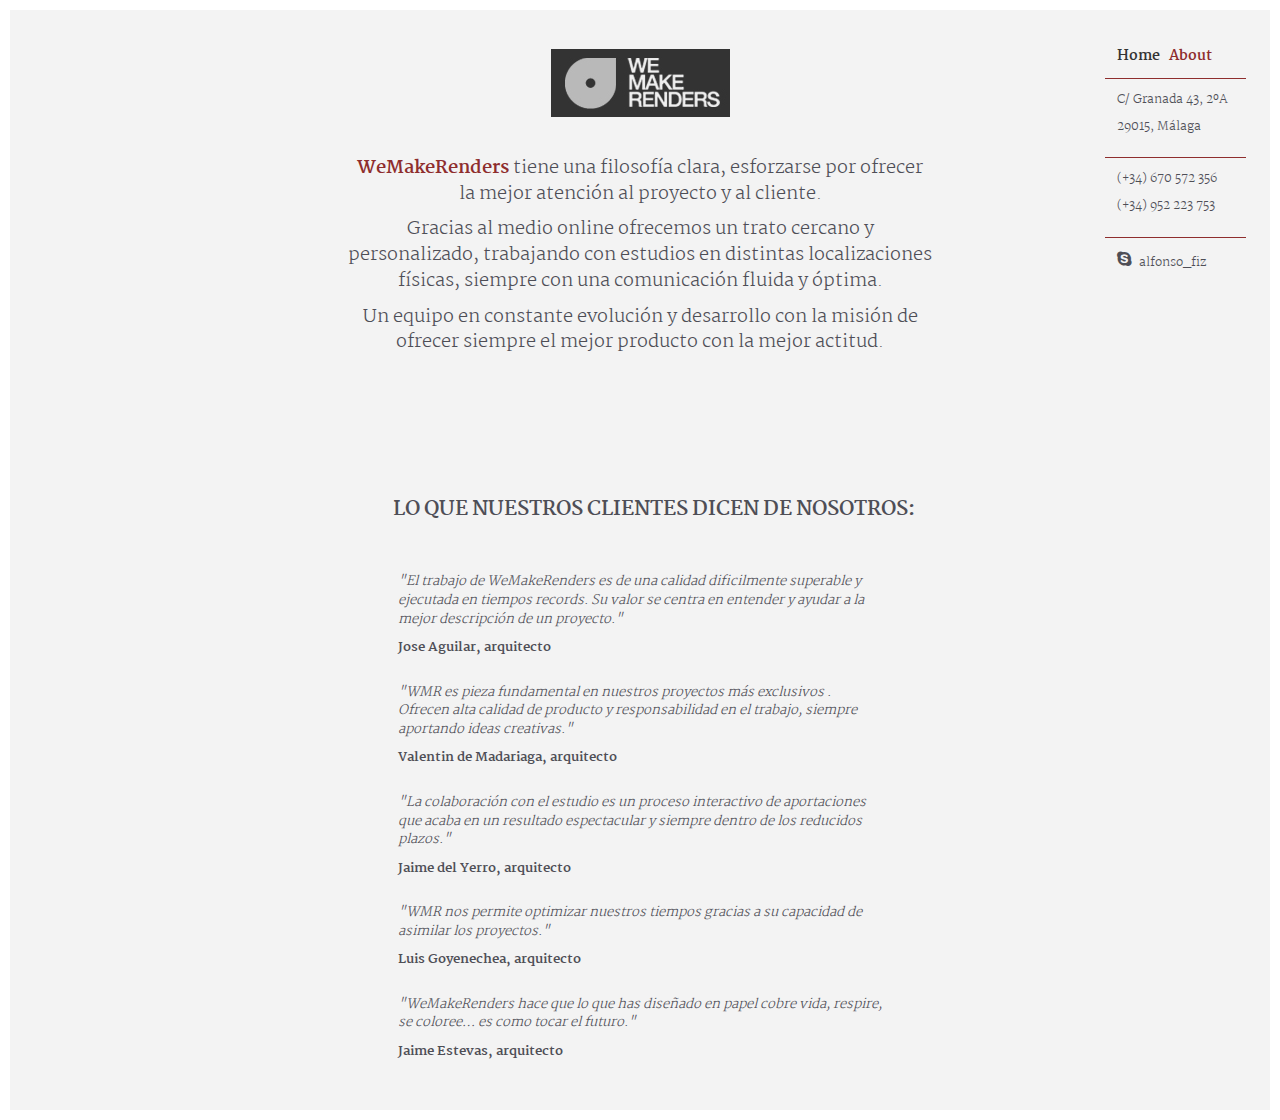
==== about.html @ eca2fc59 "Home page addded" ====
<!DOCTYPE html>
<html lang="es">
  <head>
    <meta charset="utf-8">
    <meta http-equiv="X-UA-Compatible" content="IE=edge">
    <meta name="viewport" content="width=device-width, initial-scale=1">
    <!-- The above 3 meta tags *must* come first in the head; any other head content must come *after* these tags -->

    <meta name = "description" content ="INCLUDE DESCRIPTION"/>

    <title>About|We Make Renders</title>

    <!-- Bootstrap -->
    <link rel="stylesheet" href="https://maxcdn.bootstrapcdn.com/bootstrap/3.3.5/css/bootstrap.min.css">

    <!-- FONT-AWESOME -->
   <link rel="stylesheet" href="https://maxcdn.bootstrapcdn.com/font-awesome/4.4.0/css/font-awesome.min.css">

    <link rel=stylesheet href="stylesheet.css"/>

    <link href='http://fonts.googleapis.com/css?family=Martel:200,400,800' rel='stylesheet' type='text/css'>
    <link href='http://fonts.googleapis.com/css?family=Quicksand:400,300,700' rel='stylesheet' type='text/css'>
    <link href='http://fonts.googleapis.com/css?family=Open+Sans:300italic,400italic,400,300,700' rel='stylesheet' type='text/css'>
    <link href='http://fonts.googleapis.com/css?family=Lora:400,400italic,700' rel='stylesheet' type='text/css'>
  </head>

  <body>
    <div class="container">
      <div class="row">
          <div class="col-md-3"></div>
          <div class="col-md-6">
            <figure id="logo">
              <img src="logo.jpg">
            </figure>
          </div>
          <div class="col-md-3"></div>
      </div>
      <div id="resized-menu" class="row visible-xs visible-sm">
          <div class="col-md-3"></div>
          <div class="col-md-6">
            <nav id="xs-menu">
              <ul>
                <li><a href=#>Home</a></li>
                <li><a href=#><span class="red">About</span></a></li>
              </ul>
            </nav>
          </div>
          <div class="col-md-3"></div>
      </div>
      <div class="row">
          <div class="col-md-3"></div>
          <div class="col-md-6" id="intro">
            <p><strong><span class="red">WeMakeRenders</span></strong> tiene una filosofía clara, esforzarse por ofrecer la mejor atención al proyecto y al cliente.</p>
            <p>Gracias al medio online ofrecemos un trato cercano y personalizado, trabajando con estudios en distintas localizaciones físicas, siempre con una comunicación fluida y óptima.</p>
            <p>Un equipo en constante evolución y desarrollo con la misión de ofrecer siempre el mejor producto con la mejor actitud.</p>
          </div>
          <div class="col-md-3"></div>
      </div>
      <div class="row">
          <div class="col-md-3"></div>
          <div id="testimonials-header" class="col-md-6">
            <p>Lo que nuestros clientes dicen de nosotros:</p>
          </div>
          <div class="col-md-3"></div>
      </div>
      <div id="testimonials" class="row">
          <div class="col-md-3"></div>
          <div class="col-md-6 sides-padding">
            <p class="quotation">"El trabajo de WeMakeRenders es de una calidad dificilmente superable y ejecutada en tiempos records. Su valor se centra en entender y ayudar a la mejor descripción de un proyecto."</p>
            <p><strong>Jose Aguilar, arquitecto</strong></p>
            <p class="quotation">"WMR es pieza fundamental en nuestros proyectos más exclusivos . Ofrecen alta calidad de producto y responsabilidad en el trabajo, siempre aportando ideas creativas."</p>
            <p><strong>Valentin de Madariaga, arquitecto</strong></p>
            <p class="quotation">"La colaboración con el estudio es un proceso interactivo de aportaciones que acaba en un resultado espectacular y siempre dentro de los reducidos plazos."</p>
            <p><strong>Jaime del Yerro, arquitecto</strong></p>
            <p class="quotation">"WMR nos permite optimizar nuestros tiempos gracias a su capacidad de asimilar los proyectos."</p>
            <p><strong>Luis Goyenechea, arquitecto</strong></p>
            <p class="quotation">"WeMakeRenders hace que lo que has diseñado en papel cobre vida, respire, se coloree… es como tocar el futuro."</p>
            <p><strong>Jaime Estevas, arquitecto</strong></p>
          </div>
          <div class="col-md-3"></div>
      </div>
      <nav class="side-menu">
        <div id="main-menu">
          <ul>
            <li><a href=#>Home</a></li>
            <li><a href=#><span class="red">About</span></a></li>
          </ul>
        </div>
        <div id="address">
          <p>C/ Granada 43, 2ºA</p>
          <p>29015, Málaga</p>
        </div>
        <div id="phone">
          <p>(+34) 670 572 356</p>
          <p>(+34) 952 223 753</p>
        </div>
        <div id="skype">
          <p><span class="icon-skype"></span>alfonso_fiz</p>
        </div>
      </nav>
      <div class="row visible-xs visible-sm">
          <div class="col-md-4"></div>
          <div id="bottom-menu" class="col-md-4">
            <div id="address">
              <p>C/ Granada 43, 2ºA</p>
              <p>29015, Málaga</p>
            </div>
            <div id="phone">
              <p>(+34) 670 572 356</p>
              <p>(+34) 952 223 753</p>
            </div>
            <div id="skype">
              <p><span class="icon-skype"></span>alfonso_fiz</p>
            </div>
          </div>
          <div class="col-md-4"></div>
      </div>
    </div>
    
  </body>
</html>
---- stylesheet.css ----
@font-face {
	font-family: 'icomoon';
	src:url('fonts/icomoon.eot?-d1fw1y');
	src:url('fonts/icomoon.eot?#iefix-d1fw1y') format('embedded-opentype'),
		url('fonts/icomoon.ttf?-d1fw1y') format('truetype'),
		url('fonts/icomoon.woff?-d1fw1y') format('woff'),
		url('fonts/icomoon.svg?-d1fw1y#icomoon') format('svg');
	font-weight: normal;
	font-style: normal;
}

[class^="icon-"], [class*=" icon-"] {
	font-family: 'icomoon';
	speak: none;
	font-style: normal;
	font-weight: normal;
	font-variant: normal;
	text-transform: none;
	line-height: 1;

	/* Better Font Rendering =========== */
	-webkit-font-smoothing: antialiased;
	-moz-osx-font-smoothing: grayscale;
}



body {
	margin: 10px;
	font-family: "Martel", serif;
	font-weight: 200;
	color: #4e4e56;
}

#bottom-menu {
	text-align: center;
}

#bottom-menu div {
	padding: 0.2em 0.7em;
	display: inline-block;
}

#bottom-menu #address {
	border-right: 1px solid #7c1418;
}
#bottom-menu #phone {
	border-right: 1px solid #7c1418;
}
#bottom-menu #skype {
	vertical-align: top;
}
#banner {
	width:100%;
}

#banner-text {
	position: absolute;
	top: 0;
	left: 0;
}

#home-header {
	position: relative;
}


#intro {
	font-size: 18px;
	text-align: center;
	margin-bottom: 5em;
}

#logo {
	text-align: center;
}

#main-menu {
	vertical-align: bottom;
}

#main-menu li{
	display: inline-block;
	margin-right: 0.5em;
}

#main-menu ul {
	text-align: left;
	padding-left: 0;
	padding-bottom: 0;
	margin-bottom: 0;
}
#main-menu a{
	color: #333;
	font-size: 14px;
	font-weight: bold;
	text-decoration: none;
}

#main-menu a:hover {
	color: #8E2D2D;
}

#resized-menu {
	margin: 2em 0 0 0;
}

#skype {
	border-bottom: none;
}

#testimonials p:first-child{
	margin-top: 0;
}
#testimonials-header {
	margin-bottom: 0;
	text-transform: uppercase;
	font-weight: bold;
	font-size: 20px;
	padding-left: 3em;
}

#xs-menu {
	margin: 0;
}

#xs-menu a{
	color:inherit;
	font-size: 16px;
	font-weight: bold;
	text-decoration: none;
	}

#xs-menu a:hover {
	color: #8E2D2D;
}

#xs-menu li{
	display: inline-block;
	margin: 0 0.5em;

}

#xs-menu ul{
	text-align: center;
	padding-left: 0;
}

.container {
	background: #f3f3f3;
	margin: 0;
	font-size: 13px;
	position: relative;
	width: 100%;
}

.icon-skype:before {
	content: "\e602";
	margin-right: 0.3em;
	font-size: 17px;
}

.icon-quotes-right:before {
	content: "\e600";
}
.icon-quotes-left:before {
	content: "\e601";
}

.side-menu {
	position: absolute;
	top: 0;
	right:0;
	width: 15%;
	padding: 2em;
	font-size: 12px;
}

.side-menu div {
	padding: 1em;
	border-bottom: solid 1px #8E2D2D;
}

.red {
	color: #8E2D2D;
}

.row {
	margin: 3em 0;
}

.sides-padding {
	padding-left: 5em;
	padding-right: 5em;
}

.quotation {
	margin-top: 2em;
	font-style: italic;
}

@media screen and (max-width:1300px) {
	#banner {
		opacity: 0.4;
	}

}

@media screen and (max-width:1200px) {
  .side-menu {
		width: 17%;
	}
	#intro p {
		margin: 15px;
	}
}

@media screen and (max-width:1100px) {
	.side-menu {
		width: 20%;
	}
}
@media screen and (max-width:992px) {
  	.side-menu {
		display: none;
	}
	.row {
		margin: 2em 0;
	}
}

@media screen and (max-width:700px) {
	#intro {
		font-size: 16px;
		font-weight: 400;
	}
	.row {
		margin: 1em 0;
	}

}

@media screen and (max-width:610px) {
	.row .home-page p:nth-child(2) {
		display: none;
	}

	.row .home-page p:nth-child(3) {
		display: none;
	}

	#bottom-menu {
		font-size: 10px;
	}
}

@media screen and (max-width:455px) {
	#intro.home-page p:nth-child(1) {
		margin: 0;
	}
}


/* CSS FOR FREEWALL */

.item {
    width: 400px;
    height: 320px;
    background: rgb(135, 199, 135);
}

.item img {
	height: 100%;
	width: 100%;
}

#free-wall {
	width: 100%;
	margin-top: 10px;
}



/* CSS FOR MENU ICON AND SLIDE-DOWN MENU
#icon-menu {
	position: absolute;
	top: 20px;
	right: 20px;
}

#icon-menu a {
	text-decoration: none;
	color: #4e4e56;
}

#icon-menu a:hover {
	color: #8E2D2D;
}



#slide-down-menu {
	display: none;
}

#slide-down-menu ul{
	padding: 10px;
	background: rgba(255, 255, 255, 0.5);
}

#slide-down-menu li{
	list-style-type: none;
	font-weight: 800;
	padding: 3px 0;
}

#menu-button a {
	font-size: 30px;
}

*/




/* 
to make banner image a background-image instead of a div
#home-banner {
	background-image: url('img3.jpg');
	width: 100%;
	height: 500px;
	background-repeat: no-repeat;
	background-size: cover;
	background-position: center;
	margin-top: 0;
}*/
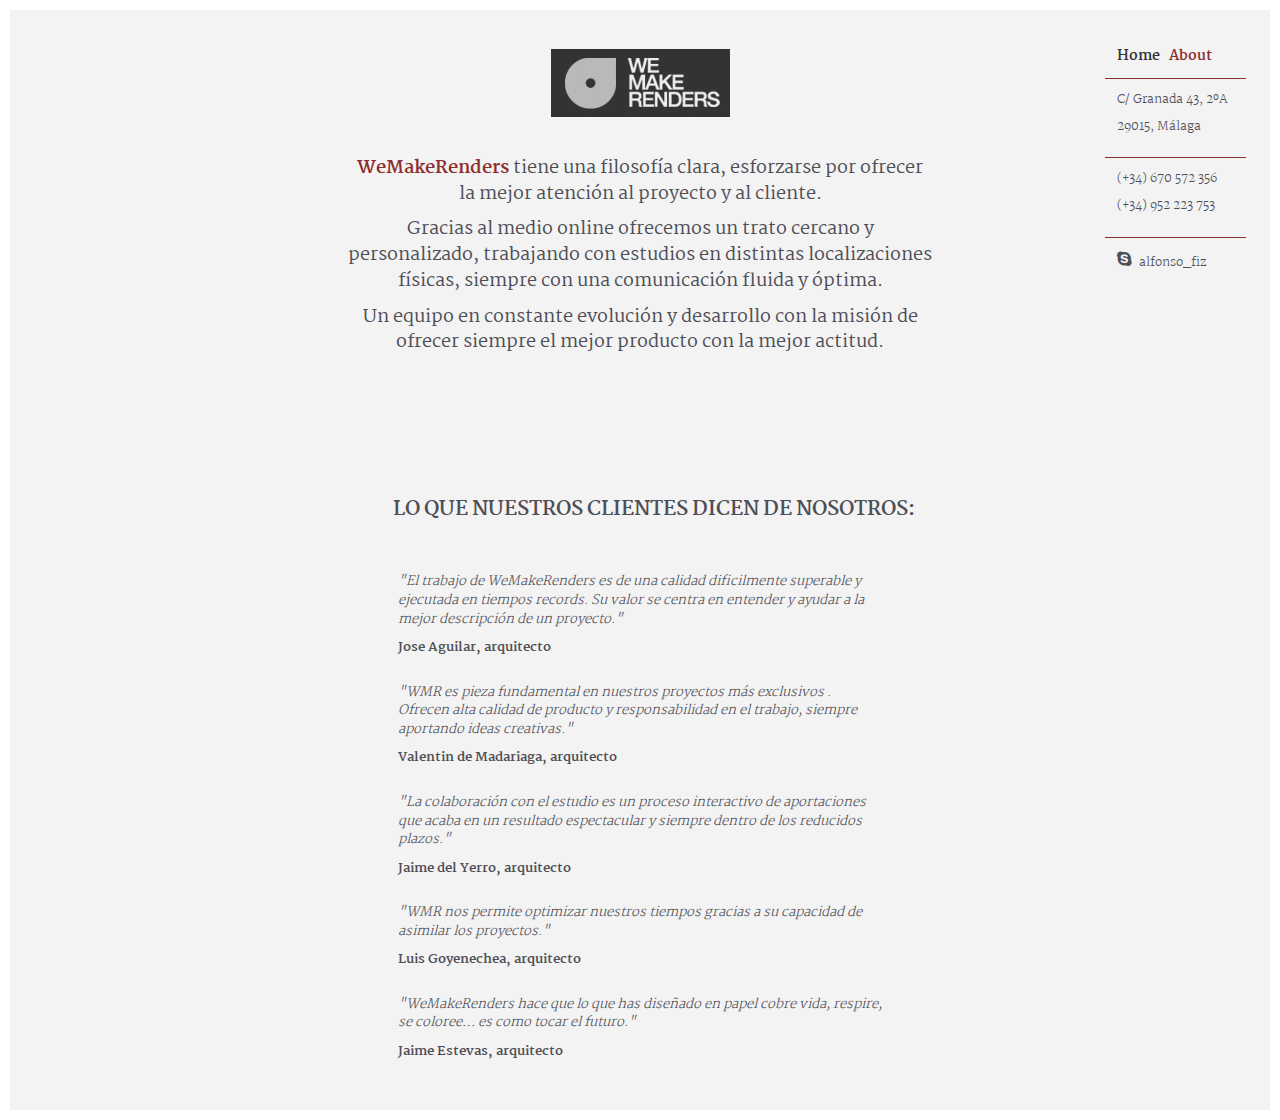
==== commit bb38c22e: "Minor changes" ====
--- a/about.html
+++ b/about.html
@@ -40,8 +40,8 @@
           <div class="col-md-6">
             <nav id="xs-menu">
               <ul>
-                <li><a href=#>Home</a></li>
-                <li><a href=#><span class="red">About</span></a></li>
+                <li><a href="./">Home</a></li>
+                <li><a href="about.html"><span class="red">About</span></a></li>
               </ul>
             </nav>
           </div>
@@ -82,8 +82,8 @@
       <nav class="side-menu">
         <div id="main-menu">
           <ul>
-            <li><a href=#>Home</a></li>
-            <li><a href=#><span class="red">About</span></a></li>
+            <li><a href="./">Home</a></li>
+            <li><a href="about.html"><span class="red">About</span></a></li>
           </ul>
         </div>
         <div id="address">
--- a/stylesheet.css
+++ b/stylesheet.css
@@ -69,6 +69,7 @@
 	font-size: 18px;
 	text-align: center;
 	margin-bottom: 5em;
+	font-weight: 400;
 }
 
 #logo {
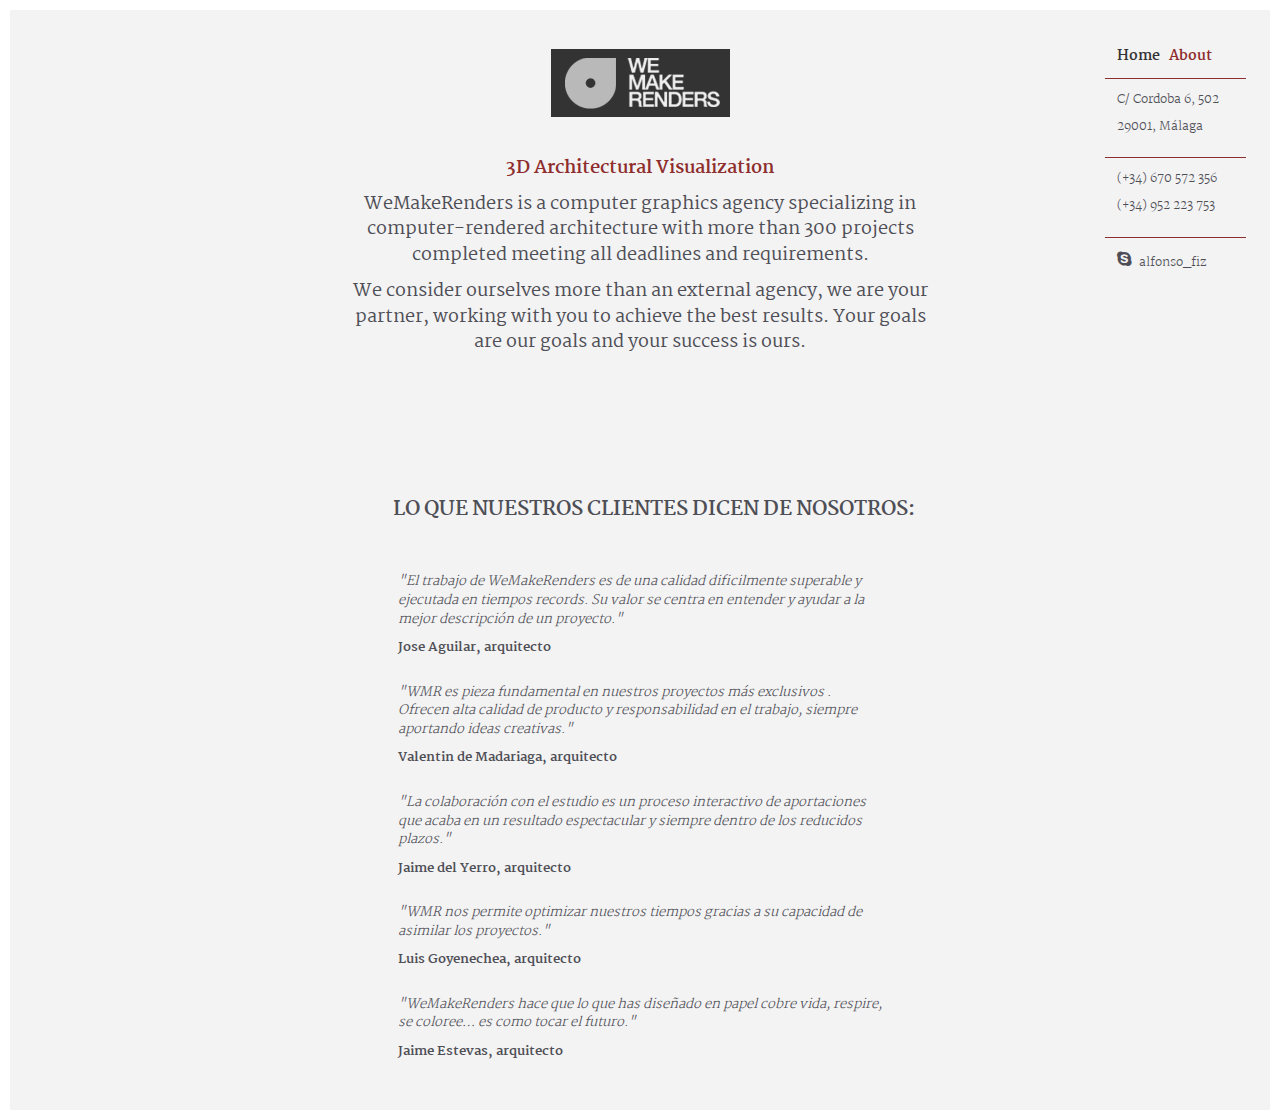
==== commit fab09980: "Change about page text" ====
--- a/about.html
+++ b/about.html
@@ -50,9 +50,9 @@
       <div class="row">
           <div class="col-md-3"></div>
           <div class="col-md-6" id="intro">
-            <p><strong><span class="red">WeMakeRenders</span></strong> tiene una filosofía clara, esforzarse por ofrecer la mejor atención al proyecto y al cliente.</p>
-            <p>Gracias al medio online ofrecemos un trato cercano y personalizado, trabajando con estudios en distintas localizaciones físicas, siempre con una comunicación fluida y óptima.</p>
-            <p>Un equipo en constante evolución y desarrollo con la misión de ofrecer siempre el mejor producto con la mejor actitud.</p>
+            <p><strong><span class="red">3D Architectural Visualization</span></strong></p>
+            <p>WeMakeRenders is a computer graphics agency specializing in computer-rendered architecture with more than 300 projects completed meeting all deadlines and requirements.</p>
+            <p>We consider ourselves more than an external agency, we are your partner, working with you to achieve the best results. Your goals are our goals and your success is ours.</p>
           </div>
           <div class="col-md-3"></div>
       </div>
@@ -87,8 +87,8 @@
           </ul>
         </div>
         <div id="address">
-          <p>C/ Granada 43, 2ºA</p>
-          <p>29015, Málaga</p>
+          <p>C/ Cordoba 6, 502</p>
+          <p>29001, Málaga</p>
         </div>
         <div id="phone">
           <p>(+34) 670 572 356</p>
--- a/stylesheet.css
+++ b/stylesheet.css
@@ -58,6 +58,7 @@
 	position: absolute;
 	top: 0;
 	left: 0;
+	width:100%;
 }
 
 #home-header {
@@ -233,7 +234,6 @@
 @media screen and (max-width:700px) {
 	#intro {
 		font-size: 16px;
-		font-weight: 400;
 	}
 	.row {
 		margin: 1em 0;
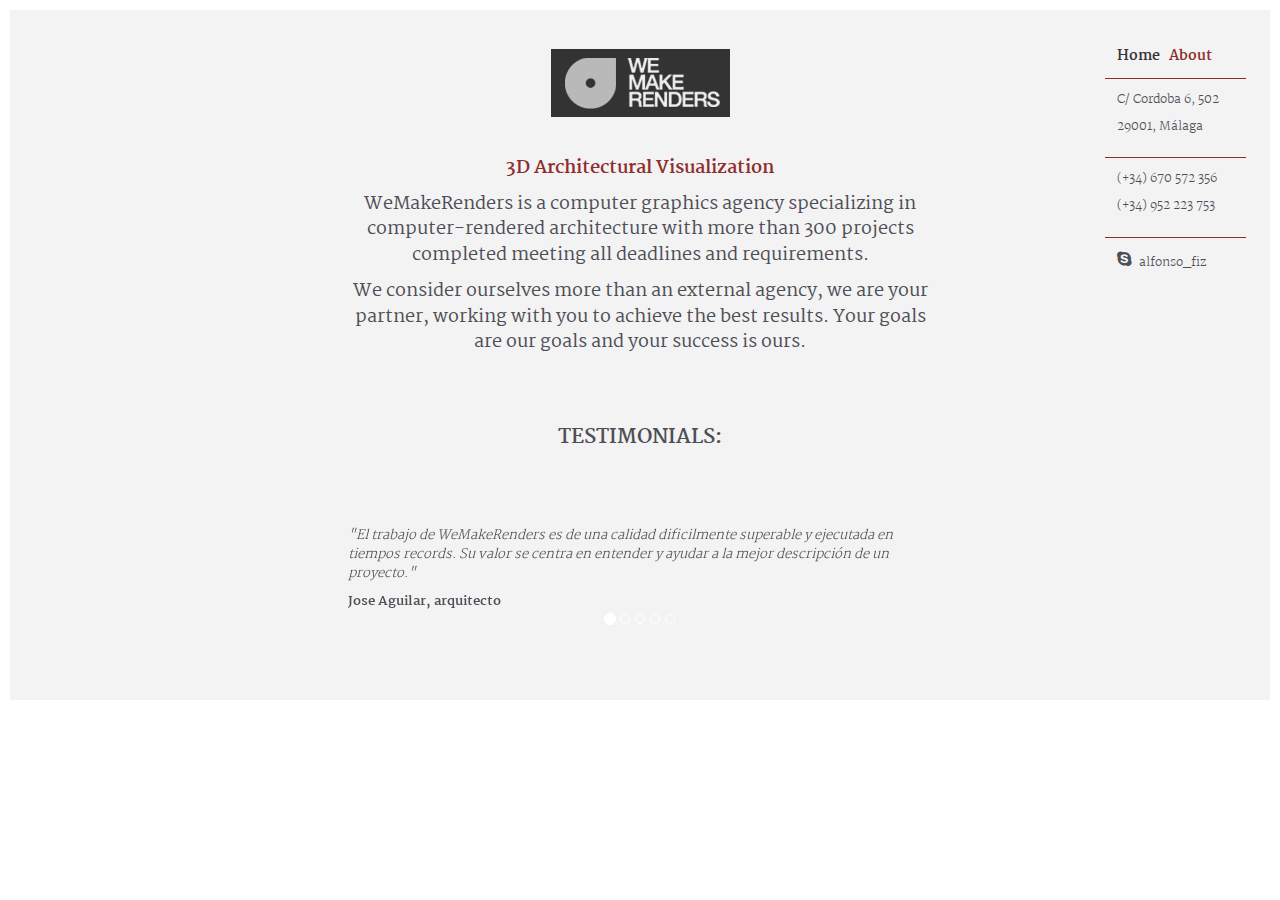
==== commit e6446e0b: "Testimonals slider" ====
--- a/about.html
+++ b/about.html
@@ -12,6 +12,8 @@
 
     <!-- Bootstrap -->
     <link rel="stylesheet" href="https://maxcdn.bootstrapcdn.com/bootstrap/3.3.5/css/bootstrap.min.css">
+    <script src="https://ajax.googleapis.com/ajax/libs/jquery/1.11.3/jquery.min.js"></script>
+    <script src="https://maxcdn.bootstrapcdn.com/bootstrap/3.3.5/js/bootstrap.min.js" integrity="sha512-K1qjQ+NcF2TYO/eI3M6v8EiNYZfA95pQumfvcVrTHtwQVDG+aHRqLi/ETn2uB+1JqwYqVG3LIvdm9lj6imS/pQ==" crossorigin="anonymous"></script>
 
     <!-- FONT-AWESOME -->
    <link rel="stylesheet" href="https://maxcdn.bootstrapcdn.com/font-awesome/4.4.0/css/font-awesome.min.css">
@@ -59,11 +61,12 @@
       <div class="row">
           <div class="col-md-3"></div>
           <div id="testimonials-header" class="col-md-6">
-            <p>Lo que nuestros clientes dicen de nosotros:</p>
+            <p>Testimonials:</p>
           </div>
           <div class="col-md-3"></div>
       </div>
-      <div id="testimonials" class="row">
+
+      <!--<div id="testimonials" class="row">
           <div class="col-md-3"></div>
           <div class="col-md-6 sides-padding">
             <p class="quotation">"El trabajo de WeMakeRenders es de una calidad dificilmente superable y ejecutada en tiempos records. Su valor se centra en entender y ayudar a la mejor descripción de un proyecto."</p>
@@ -78,7 +81,9 @@
             <p><strong>Jaime Estevas, arquitecto</strong></p>
           </div>
           <div class="col-md-3"></div>
-      </div>
+      </div>-->
+
+      
       <nav class="side-menu">
         <div id="main-menu">
           <ul>
@@ -98,6 +103,50 @@
           <p><span class="icon-skype"></span>alfonso_fiz</p>
         </div>
       </nav>
+      
+
+      
+      <div class="row">
+          <div class="col-md-3"></div>
+          <div class="col-md-6">
+            <div id="testimonials-slider" class="carousel slide" data-ride="carousel">
+              <!-- Indicators -->
+              <ol class="carousel-indicators">
+                <li data-target="#testimonials-slider" data-slide-to="0" class="active"></li>
+                <li data-target="#testimonials-slider" data-slide-to="1"></li>
+                <li data-target="#testimonials-slider" data-slide-to="2"></li>
+                <li data-target="#testimonials-slider" data-slide-to="3"></li>
+                <li data-target="#testimonials-slider" data-slide-to="4"></li>
+              </ol>
+
+              <!-- Wrapper for slides -->
+              <div class="carousel-inner" role="listbox">
+                <div class="item active">
+                  <p class="quotation">"El trabajo de WeMakeRenders es de una calidad dificilmente superable y ejecutada en tiempos records. Su valor se centra en entender y ayudar a la mejor descripción de un proyecto."</p>
+                  <p><strong>Jose Aguilar, arquitecto</strong></p>
+                </div>
+                <div class="item">
+                  <p class="quotation">"WMR es pieza fundamental en nuestros proyectos más exclusivos . Ofrecen alta calidad de producto y responsabilidad en el trabajo, siempre aportando ideas creativas."</p>
+                  <p><strong>Valentin de Madariaga, arquitecto</strong></p>
+                </div>
+                <div class="item">
+                   <p class="quotation">"La colaboración con el estudio es un proceso interactivo de aportaciones que acaba en un resultado espectacular y siempre dentro de los reducidos plazos."</p>
+                  <p><strong>Jaime del Yerro, arquitecto</strong></p>
+                </div>
+                <div class="item">
+                  <p class="quotation">"WMR nos permite optimizar nuestros tiempos gracias a su capacidad de asimilar los proyectos."</p>
+                  <p><strong>Luis Goyenechea, arquitecto</strong></p>
+                </div>
+                <div class="item">
+                  <p class="quotation">"WeMakeRenders hace que lo que has diseñado en papel cobre vida, respire, se coloree… es como tocar el futuro."</p>
+                  <p><strong>Jaime Estevas, arquitecto</strong></p>
+                </div>
+              </div>
+            </div>
+          </div>
+          <div class="col-md-3"></div>
+      </div>
+
       <div class="row visible-xs visible-sm">
           <div class="col-md-4"></div>
           <div id="bottom-menu" class="col-md-4">
@@ -115,7 +164,6 @@
           </div>
           <div class="col-md-4"></div>
       </div>
-    </div>
-    
-  </body>
+
+</body>
 </html>
--- a/stylesheet.css
+++ b/stylesheet.css
@@ -69,7 +69,7 @@
 #intro {
 	font-size: 18px;
 	text-align: center;
-	margin-bottom: 5em;
+	margin-bottom: 1em;
 	font-weight: 400;
 }
 
@@ -119,7 +119,7 @@
 	text-transform: uppercase;
 	font-weight: bold;
 	font-size: 20px;
-	padding-left: 3em;
+	text-align: center;
 }
 
 #xs-menu {
@@ -242,35 +242,30 @@
 }
 
 @media screen and (max-width:610px) {
-	.row .home-page p:nth-child(2) {
-		display: none;
-	}
-
-	.row .home-page p:nth-child(3) {
-		display: none;
-	}
-
 	#bottom-menu {
 		font-size: 10px;
 	}
 }
 
 @media screen and (max-width:455px) {
-	#intro.home-page p:nth-child(1) {
-		margin: 0;
-	}
-}
-
+	#intro.home-page p {
+		display: none;
+	}
+}
+
+#testimonials-slider .carousel-inner {
+	padding-bottom: 40px;
+}
 
 /* CSS FOR FREEWALL */
 
-.item {
+#free-wall .item {
     width: 400px;
     height: 320px;
     background: rgb(135, 199, 135);
 }
 
-.item img {
+#free-wall .item img {
 	height: 100%;
 	width: 100%;
 }
@@ -279,63 +274,3 @@
 	width: 100%;
 	margin-top: 10px;
 }
-
-
-
-/* CSS FOR MENU ICON AND SLIDE-DOWN MENU
-#icon-menu {
-	position: absolute;
-	top: 20px;
-	right: 20px;
-}
-
-#icon-menu a {
-	text-decoration: none;
-	color: #4e4e56;
-}
-
-#icon-menu a:hover {
-	color: #8E2D2D;
-}
-
-
-
-#slide-down-menu {
-	display: none;
-}
-
-#slide-down-menu ul{
-	padding: 10px;
-	background: rgba(255, 255, 255, 0.5);
-}
-
-#slide-down-menu li{
-	list-style-type: none;
-	font-weight: 800;
-	padding: 3px 0;
-}
-
-#menu-button a {
-	font-size: 30px;
-}
-
-*/
-
-
-
-
-/* 
-to make banner image a background-image instead of a div
-#home-banner {
-	background-image: url('img3.jpg');
-	width: 100%;
-	height: 500px;
-	background-repeat: no-repeat;
-	background-size: cover;
-	background-position: center;
-	margin-top: 0;
-}*/
-
-
-
-
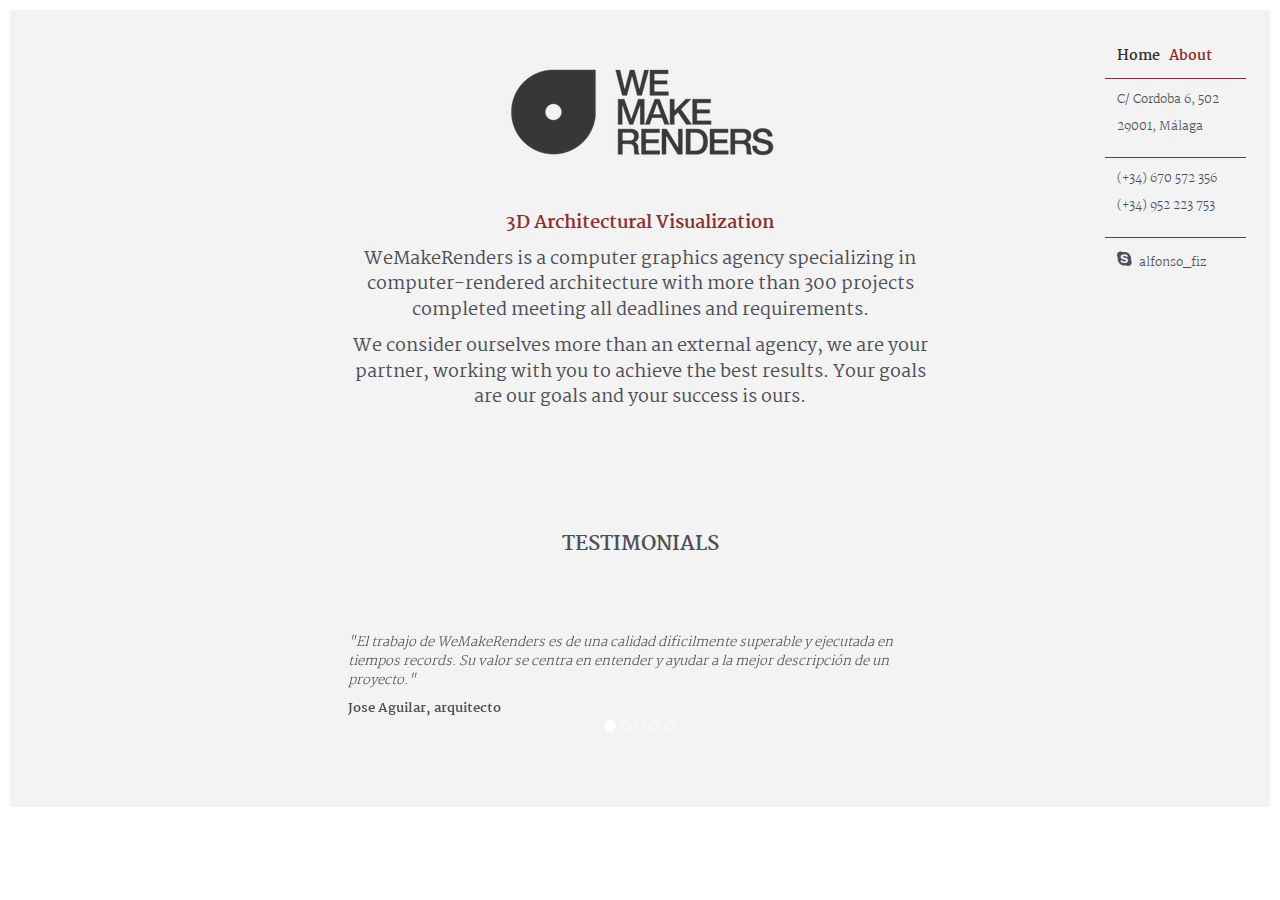
==== commit a3c5df6f: "Logo changed, made resizable" ====
--- a/about.html
+++ b/about.html
@@ -31,9 +31,7 @@
       <div class="row">
           <div class="col-md-3"></div>
           <div class="col-md-6">
-            <figure id="logo">
-              <img src="logo.jpg">
-            </figure>
+            <img  id="logo" src="logo_grey.png" class="img-responsive center-block">
           </div>
           <div class="col-md-3"></div>
       </div>
@@ -58,32 +56,14 @@
           </div>
           <div class="col-md-3"></div>
       </div>
-      <div class="row">
+      <div class="row" id="testimonials">
           <div class="col-md-3"></div>
           <div id="testimonials-header" class="col-md-6">
-            <p>Testimonials:</p>
+            <p>Testimonials</p>
           </div>
           <div class="col-md-3"></div>
       </div>
 
-      <!--<div id="testimonials" class="row">
-          <div class="col-md-3"></div>
-          <div class="col-md-6 sides-padding">
-            <p class="quotation">"El trabajo de WeMakeRenders es de una calidad dificilmente superable y ejecutada en tiempos records. Su valor se centra en entender y ayudar a la mejor descripción de un proyecto."</p>
-            <p><strong>Jose Aguilar, arquitecto</strong></p>
-            <p class="quotation">"WMR es pieza fundamental en nuestros proyectos más exclusivos . Ofrecen alta calidad de producto y responsabilidad en el trabajo, siempre aportando ideas creativas."</p>
-            <p><strong>Valentin de Madariaga, arquitecto</strong></p>
-            <p class="quotation">"La colaboración con el estudio es un proceso interactivo de aportaciones que acaba en un resultado espectacular y siempre dentro de los reducidos plazos."</p>
-            <p><strong>Jaime del Yerro, arquitecto</strong></p>
-            <p class="quotation">"WMR nos permite optimizar nuestros tiempos gracias a su capacidad de asimilar los proyectos."</p>
-            <p><strong>Luis Goyenechea, arquitecto</strong></p>
-            <p class="quotation">"WeMakeRenders hace que lo que has diseñado en papel cobre vida, respire, se coloree… es como tocar el futuro."</p>
-            <p><strong>Jaime Estevas, arquitecto</strong></p>
-          </div>
-          <div class="col-md-3"></div>
-      </div>-->
-
-      
       <nav class="side-menu">
         <div id="main-menu">
           <ul>
@@ -151,8 +131,8 @@
           <div class="col-md-4"></div>
           <div id="bottom-menu" class="col-md-4">
             <div id="address">
-              <p>C/ Granada 43, 2ºA</p>
-              <p>29015, Málaga</p>
+              <p>C/ Cordoba 6, 502</p>
+              <p>29001, Málaga</p>
             </div>
             <div id="phone">
               <p>(+34) 670 572 356</p>
--- a/stylesheet.css
+++ b/stylesheet.css
@@ -74,7 +74,8 @@
 }
 
 #logo {
-	text-align: center;
+	max-width: 80%;
+	
 }
 
 #main-menu {
@@ -104,15 +105,16 @@
 }
 
 #resized-menu {
-	margin: 2em 0 0 0;
+	margin: 1em 0 0 0;
 }
 
 #skype {
 	border-bottom: none;
 }
 
-#testimonials p:first-child{
-	margin-top: 0;
+#testimonials{
+	margin-top: 7em;
+	margin-bottom: 0;
 }
 #testimonials-header {
 	margin-bottom: 0;
